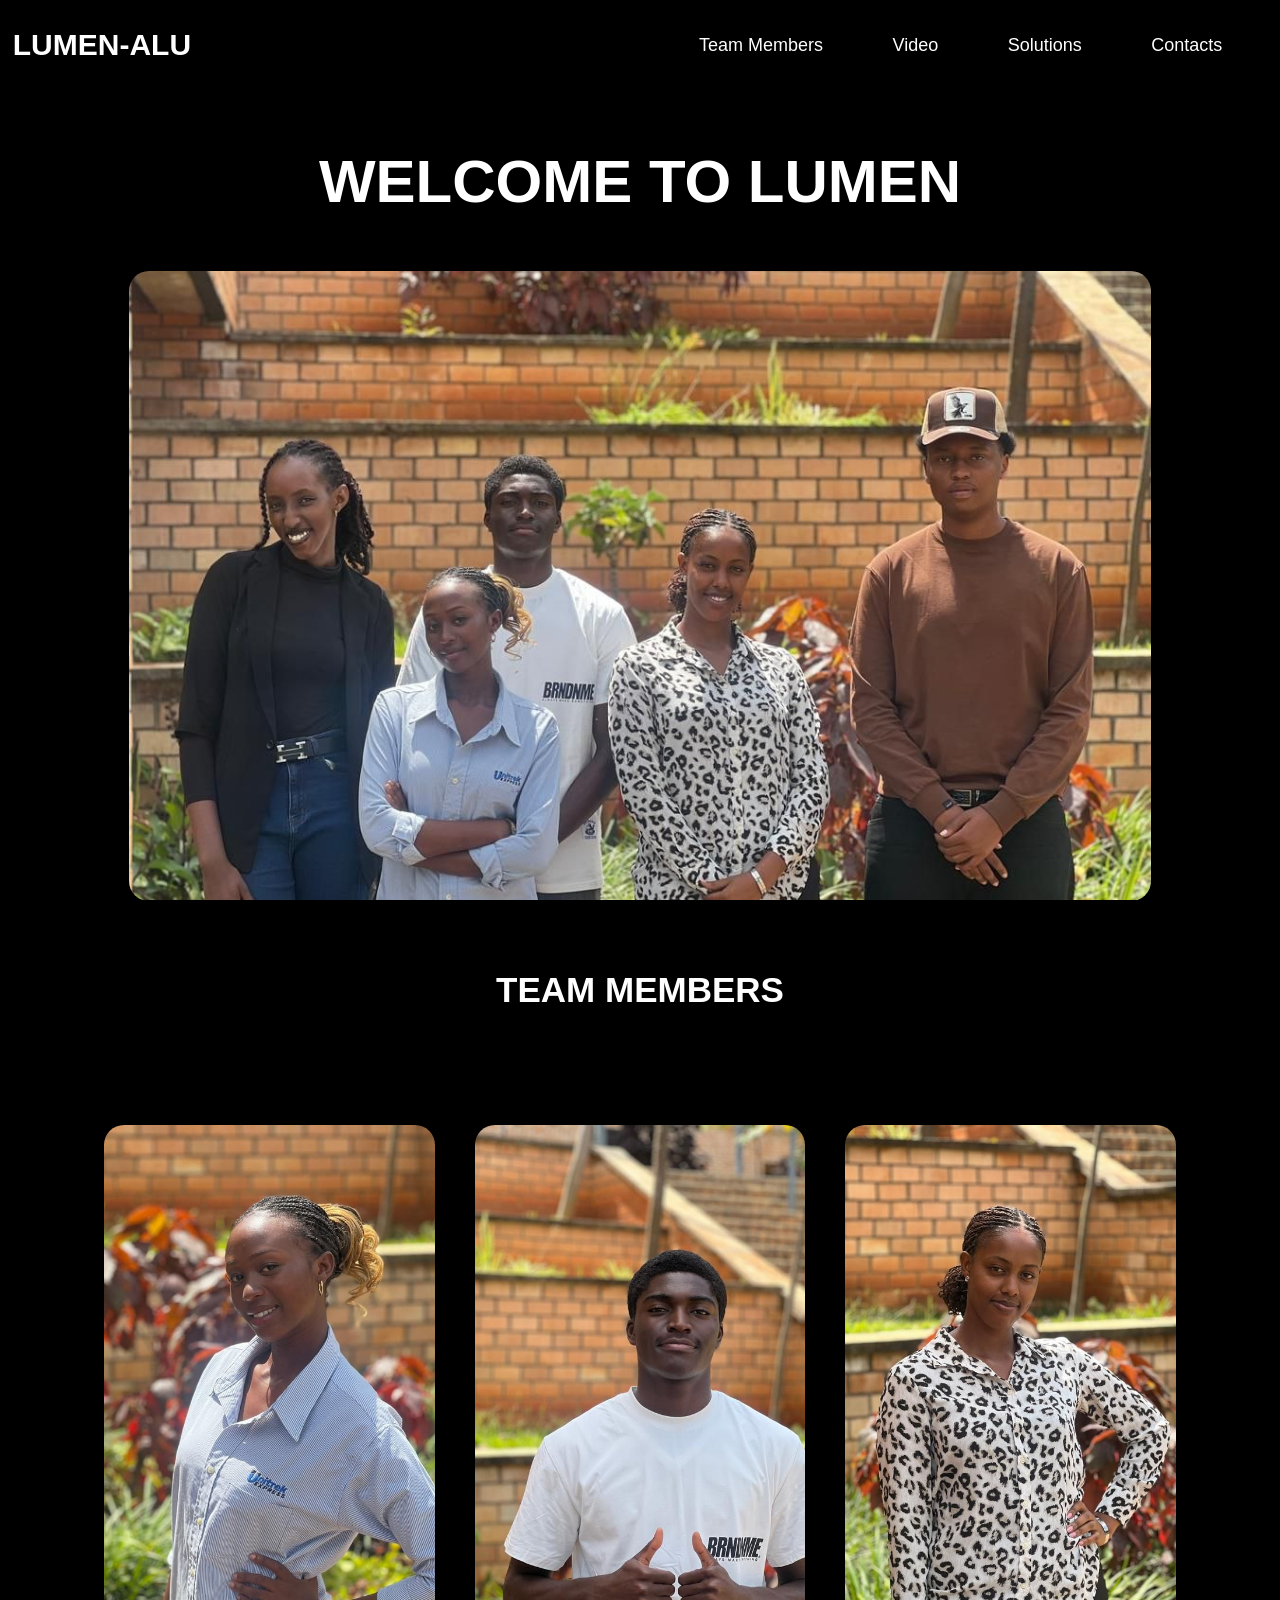
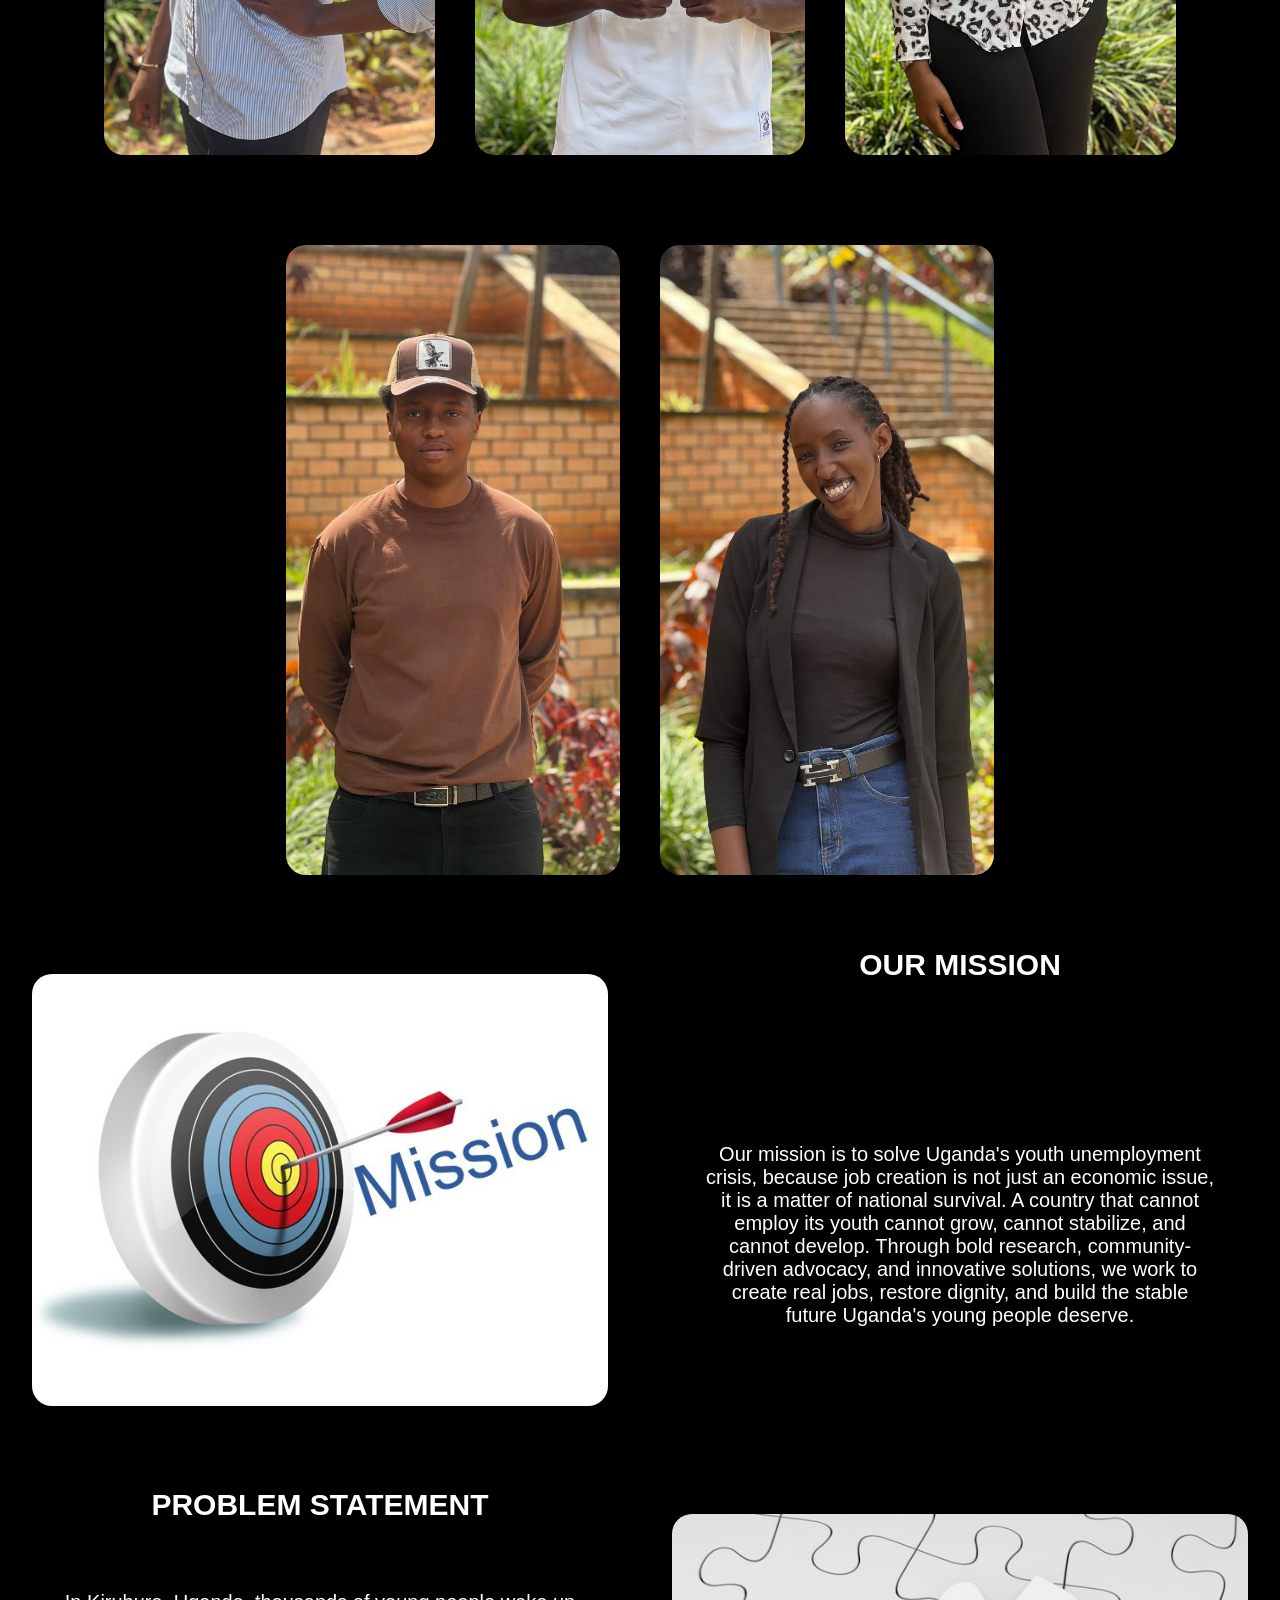
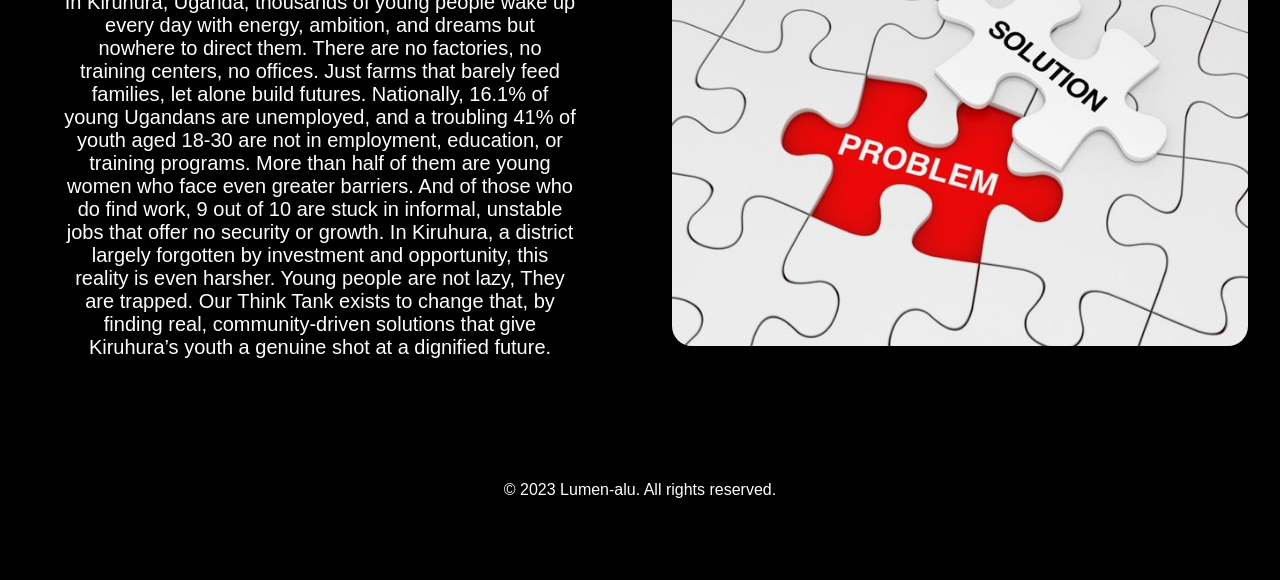
==== index.html @ fe231e84 "Initial commit" ====
<!DOCTYPE html>
<html lang="en">
<head>
    <meta charset="UTF-8">
    <meta name="viewport" content="width=device-width, initial-scale=1.0">
    <link rel="stylesheet" href="styles.css">
    <title>Lumen</title>
</head>
<body>
    <header class="navbar" role="banner">
        <a href="index.html" class="Logo">Lumen-alu</a>
        <ul>
            <li><a href="../PierreOthniel/team/teammembers.html">Team Members</a></li>
            <li><a href="../PierreOthniel/videofile/video.html">Video</a></li>
            <li><a href="../PierreOthniel/solution/solution.html">Solutions</a></li>
            <li><a href="../PierreOthniel/contacts/contacts.html">Contacts</a></li>
        </ul>
    </header>
    <section class="section1">
        <h1 class="slogan">Welcome to Lumen</h1>
        <div class="imagecase">
            <img src="" alt="" class="img">
        </div>
    </section>
    <section class="section2">
        <h1 class="teammembers">TEAM MEMBERS</h1>
        <div class="memberlign1">
            <div class="member1 members"></div>
            <div class="member2 members"></div>
            <div class="member3 members"></div>
        </div>
        <div class="memberlign2">
            <div class="member4 members"></div>
            <div class="member5 members"></div>
        </div>
    </section>
    <section class="section3">
        <div class="missionStatement">
            <div class="imagemission"></div>
        </div>
        <div class="missionStatement1">
            <h1 class="ms1">Our Mission</h1>
            <p class="msp1">
                Our mission is to solve Uganda's youth unemployment crisis, because job creation is not just an economic issue, it is a matter of national survival. A country that cannot employ its youth cannot grow, cannot stabilize, and cannot develop. Through bold research, community-driven advocacy, and innovative solutions, we work to create real jobs, restore dignity, and build the stable future Uganda's young people deserve.
            </p>
        </div>
    </section>
    <section class="section4">
        <div class="problemstatement">
            <h1 class="ps1">Problem Statement</h1>
            <p class="psp1">
                In Kiruhura, Uganda, thousands of young people wake up every day with energy, ambition, and dreams but nowhere to direct them. There are no factories, no training centers, no offices. Just farms that barely feed families, let alone build futures. Nationally, 16.1% of young Ugandans are unemployed, and a troubling 41% of youth aged 18-30 are not in employment, education, or training programs. More than half of them are young women who face even greater barriers. And of those who do find work, 9 out of 10 are stuck in informal, unstable jobs that offer no security or growth. In Kiruhura, a district largely forgotten by investment and opportunity, this reality is even harsher. Young people are not lazy, They are trapped. Our Think Tank exists to change that, by finding real, community-driven solutions that give Kiruhura’s youth a genuine shot at a dignified future.
            </p>
        </div>
        <div class="imageproblem">
            <div class="imageproblem1"></div>
        </div>
    </section>
    <footer class="footer">
        <p>&copy; 2023 Lumen-alu. All rights reserved.</p>
    </footer>
</body>
</html>
---- styles.css ----
*{
    margin: 0;
    padding: 0;
    box-sizing: border-box;
    text-decoration: none;
    list-style: none;
    font-family: 'Poppins', sans-serif;

}

body {
    width: 100%;
}

header {
    width: 100%;
    height: 10vh;
    padding: 2px 1%;
    display: flex;
    align-items: center;
    justify-content: space-between;
    box-shadow: 12px 5px 10px rgba(255, 255, 255, 0.7);
    background: #000;
}

.Logo {
    font-size: 30px;
    font-weight: 600;
    text-transform: uppercase;
    color: #fff;
}

li {
    display: inline-block;
    padding: 0 20px;
}

li a {
    font-size: 18px;
    font-weight: 500;
    color: #fff;
    transition: all 0.3s ease;
    margin-right: 25px;

}

li a:hover {
    color: #ff014f;
}

.section1 {
    width: 100%;
    height: 90vh;
    text-align: center;
    border: 1px solid black;
    background-color: #000;
}

.section1 .slogan {
    width: 100%;
    height: 20vh;
    color: #fff;
    display: flex;
    align-items: center;
    justify-content: center;
    text-transform: uppercase;
    text-align: center;
    font-size: 60px;
    transition: all 0.3s ease;
}

.section1 .slogan:hover {
    color: #ff014f;
    transform: scale(1.2);
}

.section1 .imagecase {
    width: 80%;
    height: 70vh;
    border-radius: 20px;
    background-color: #fff;
    display: flex;
    justify-content: center;
    align-items: center;
    margin: 0 auto;
    background-image: url(./Img/teampicture.jpg);
    background-size: cover;
    background-position: center;
}

.section2 {
    width: 100%;
    height: 180vh;
    background-color: #000;
}

.section2 .teammembers {
    width: 100%;
    height: 20vh;
    color: #fff;
    display: flex;
    justify-content: center;
    align-items: center;
    text-transform: uppercase;
    text-align: center;
    font-size: 35px;
    transition: all 0.3s ease;
}

.section2 .teammembers:hover {
    color: #ff014f;
    transform: scale(1.2);
}

.section2 .memberlign1 {
    width: 90%;
    height: 80vh;
    display: flex;
    justify-content: center;
    align-items: center;
    padding: 20px;
    margin: 0 auto;
}

.section2 .members {
    width: 20%;
    height: 70vh;
    border-radius: 20px;
    background-color: #fff;
    margin: 0 20px;
    display: flex;
    justify-content: center;
    align-items: center;
}

.section2 .memberlign2 {
    width: 90%;
    height: 80vh;
    display: flex;
    justify-content: center;
    align-items: center;
    padding: 20px;
    margin: 0 auto;
}

.section2 .member1 {
    width: 30%;
    height: 70vh;
    background-image: url(./Img/memberA.jpg);
    background-size: cover;
    background-position: center;
}

.section2 .member2 {
    width: 30%;
    height: 70vh;
    background-image: url(./Img/memberB.jpg);
    background-size: cover;
    background-position: center;
}

.section2 .member3 {
    width: 30%;
    height: 70vh;
    background-image: url(./Img/memberC.jpg);
    background-size: cover;
    background-position: center;
}

.section2 .member4 {
    width: 30%;
    height: 70vh;
    background-image: url(./Img/memberD.jpg);
    background-size: cover;
    background-position: center;
}

.section2 .member5 {
    width: 30%;
    height: 70vh;
    background-image: url(./Img/memberE.jpg);
    background-size: cover;
    background-position: center;
}

.section3 {
    width: 100%;
    height: 60vh;
    display: flex;
    justify-content: center;
    align-items: center;
    background-color: #000;
}

.section3 .missionStatement {
    width: 50%;
    height: 100%;
    display: flex;
    justify-content: center;
    align-items: center;
}

.section3 .imagemission {
    width: 90%;
    height: 80%;
    background-color: #fff;
    border-radius: 20px;
    background-image: url(./Img/mission1.jpg);
    background-size: cover;
    background-position: center;
}

.section3 .missionStatement1 {
    width: 50%;
    height: 100%;
    color: #fff;
}

.section3 .missionStatement1 .ms1 {
    width: 100%;
    height: 10vh;
    font-size: 30px;
    text-transform: uppercase;
    text-align: center;
    display: flex;
    justify-content: center;
    align-items: center;
}

.section3 .missionStatement1 .msp1 {
    width: 80%;
    height: 50vh;
    font-size: 20px;
    text-align: center;
    display: flex;
    justify-content: center;
    align-items: center;
    margin: 0 auto;
}

.section4 {
    width: 100%;
    height: 60vh;
    display: flex;
    justify-content: center;
    align-items: center;
    background-color: #000;
    color: #fff;
}

.section4 .problemstatement {
    width: 50%;
    height: 100%;
}

.section4 .imageproblem {
    width: 50%;
    height: 100%;
    display: flex;
    justify-content: center;
    align-items: center;
    align-items: center;
}

.section4 .imageproblem1 {
    width: 90%;
    height: 80%;
    background-color: #fff;
    border-radius: 20px;
    background-image: url(./Img/imageproblem1.jpg);
    background-size: cover;
    background-position: center;
}

.section4 .problemstatement .ps1 {
    width: 100%;
    height: 10vh;
    font-size: 30px;
    text-transform: uppercase;
    text-align: center;
    display: flex;
    justify-content: center;
    align-items: center;
}

.section4 .problemstatement .psp1 {
    width: 80%;
    height: 50vh;
    font-size: 20px;
    text-align: center;
    display: flex;
    justify-content: center;
    align-items: center;
    margin: 0 auto;
}

.footer {
    width: 100%;
    height: 20vh;
    display: flex;
    justify-content: center;
    align-items: center;
    background-color: #000;
    color: #fff;
}
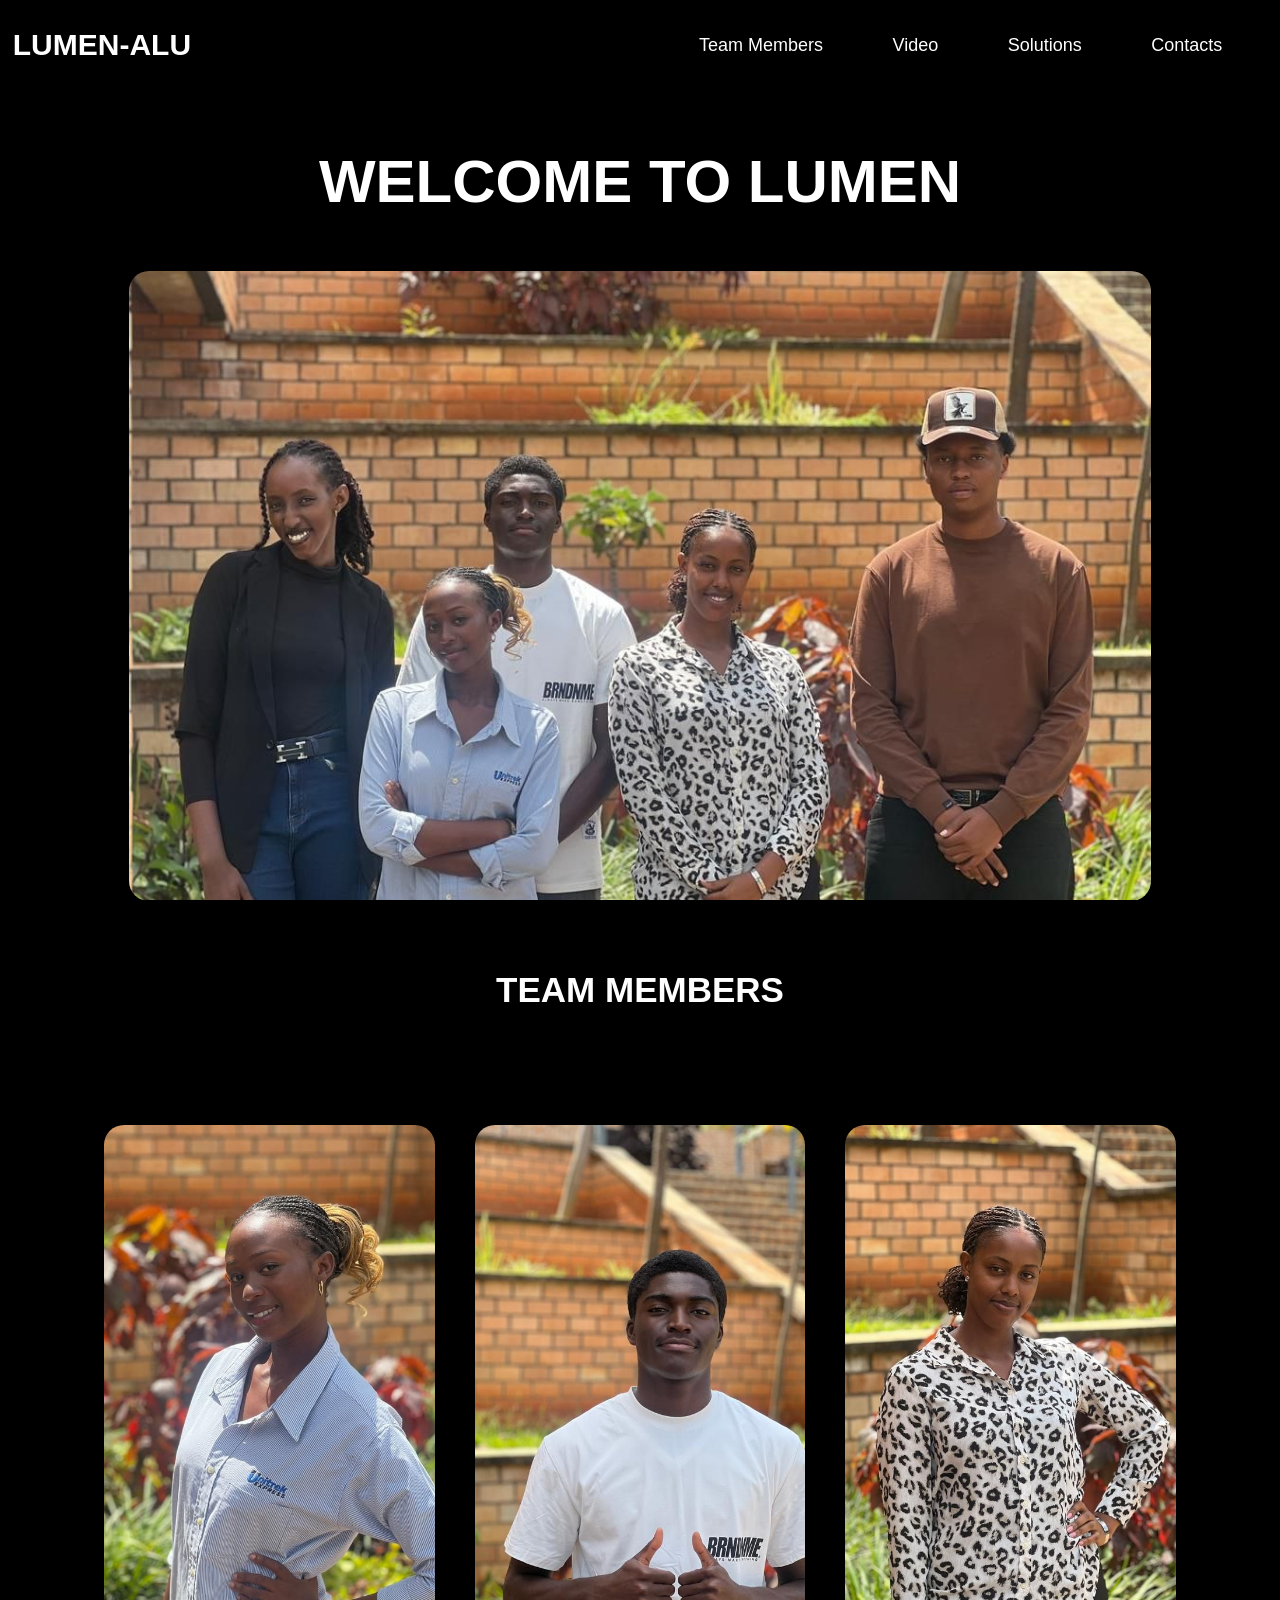
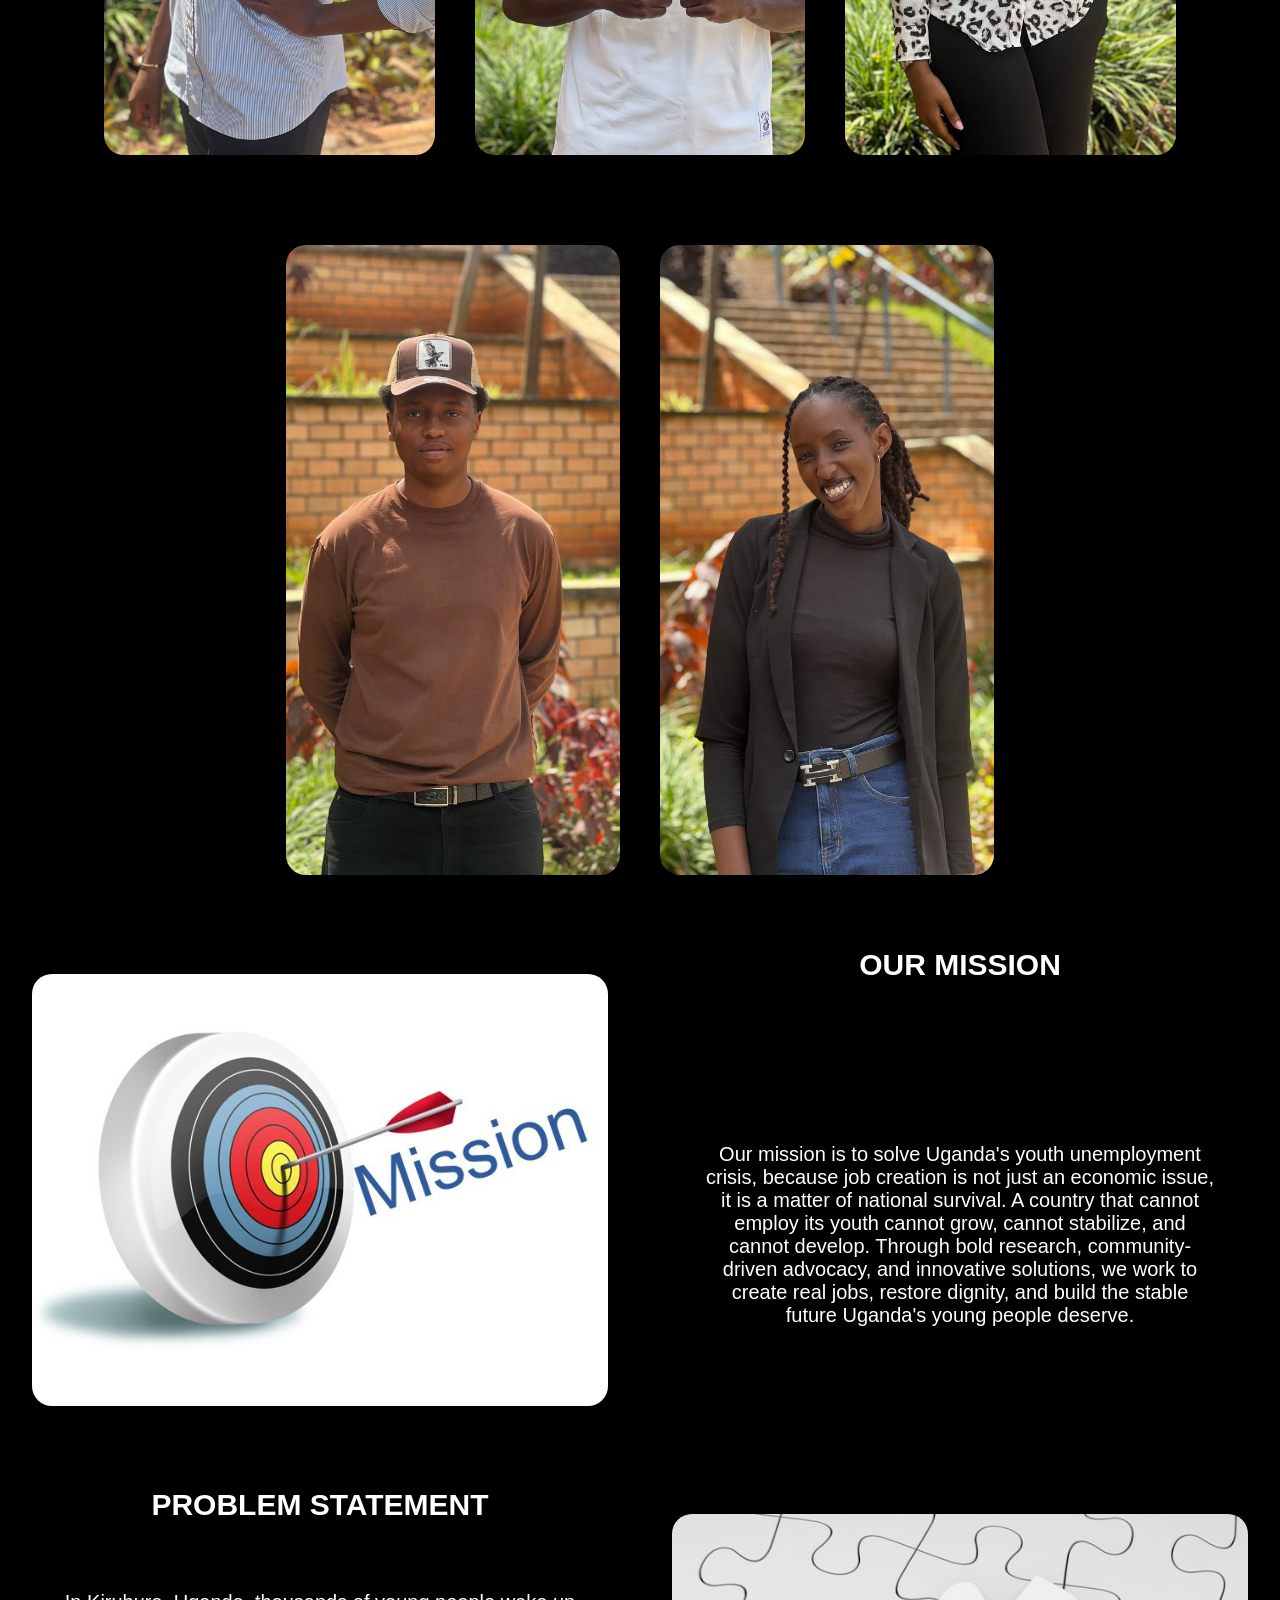
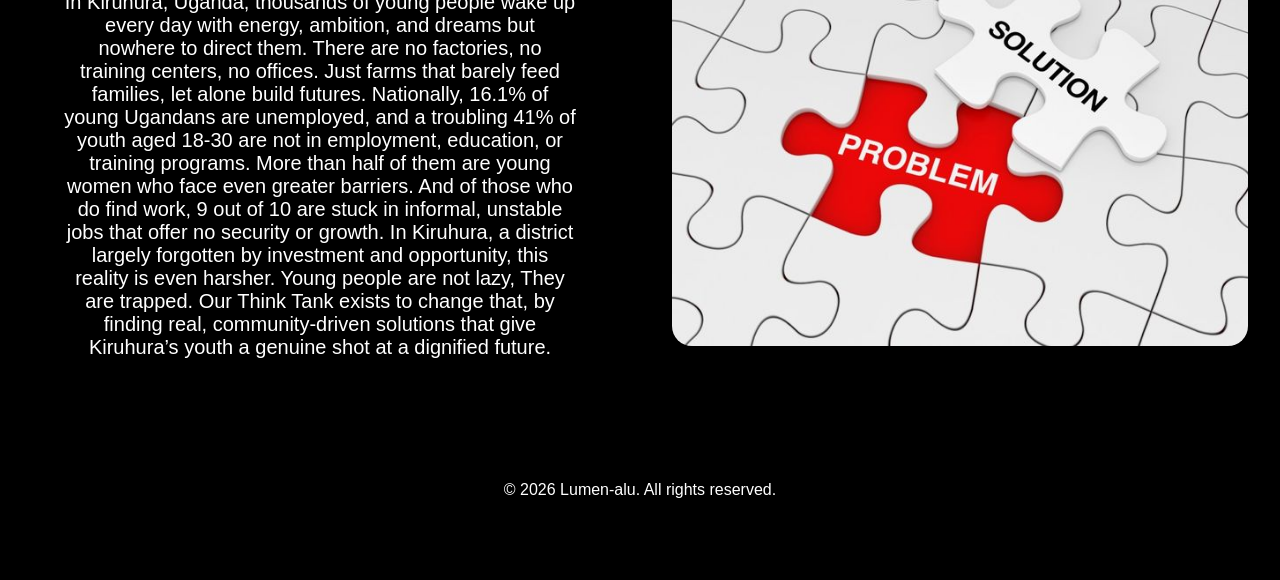
==== commit 5d84a793: "Update copyright year in footer to 2026" ====
--- a/index.html
+++ b/index.html
@@ -10,10 +10,10 @@
     <header class="navbar" role="banner">
         <a href="index.html" class="Logo">Lumen-alu</a>
         <ul>
-            <li><a href="../PierreOthniel/team/teammembers.html">Team Members</a></li>
-            <li><a href="../PierreOthniel/videofile/video.html">Video</a></li>
-            <li><a href="../PierreOthniel/solution/solution.html">Solutions</a></li>
-            <li><a href="../PierreOthniel/contacts/contacts.html">Contacts</a></li>
+            <li><a href="team/teammembers.html">Team Members</a></li>
+            <li><a href="videofile/video.html">Video</a></li>
+            <li><a href="solution/solution.html">Solutions</a></li>
+            <li><a href="contacts/contacts.html">Contacts</a></li>
         </ul>
     </header>
     <section class="section1">
@@ -57,7 +57,7 @@
         </div>
     </section>
     <footer class="footer">
-        <p>&copy; 2023 Lumen-alu. All rights reserved.</p>
+        <p>&copy; 2026 Lumen-alu. All rights reserved.</p>
     </footer>
 </body>
-</html>+</html>
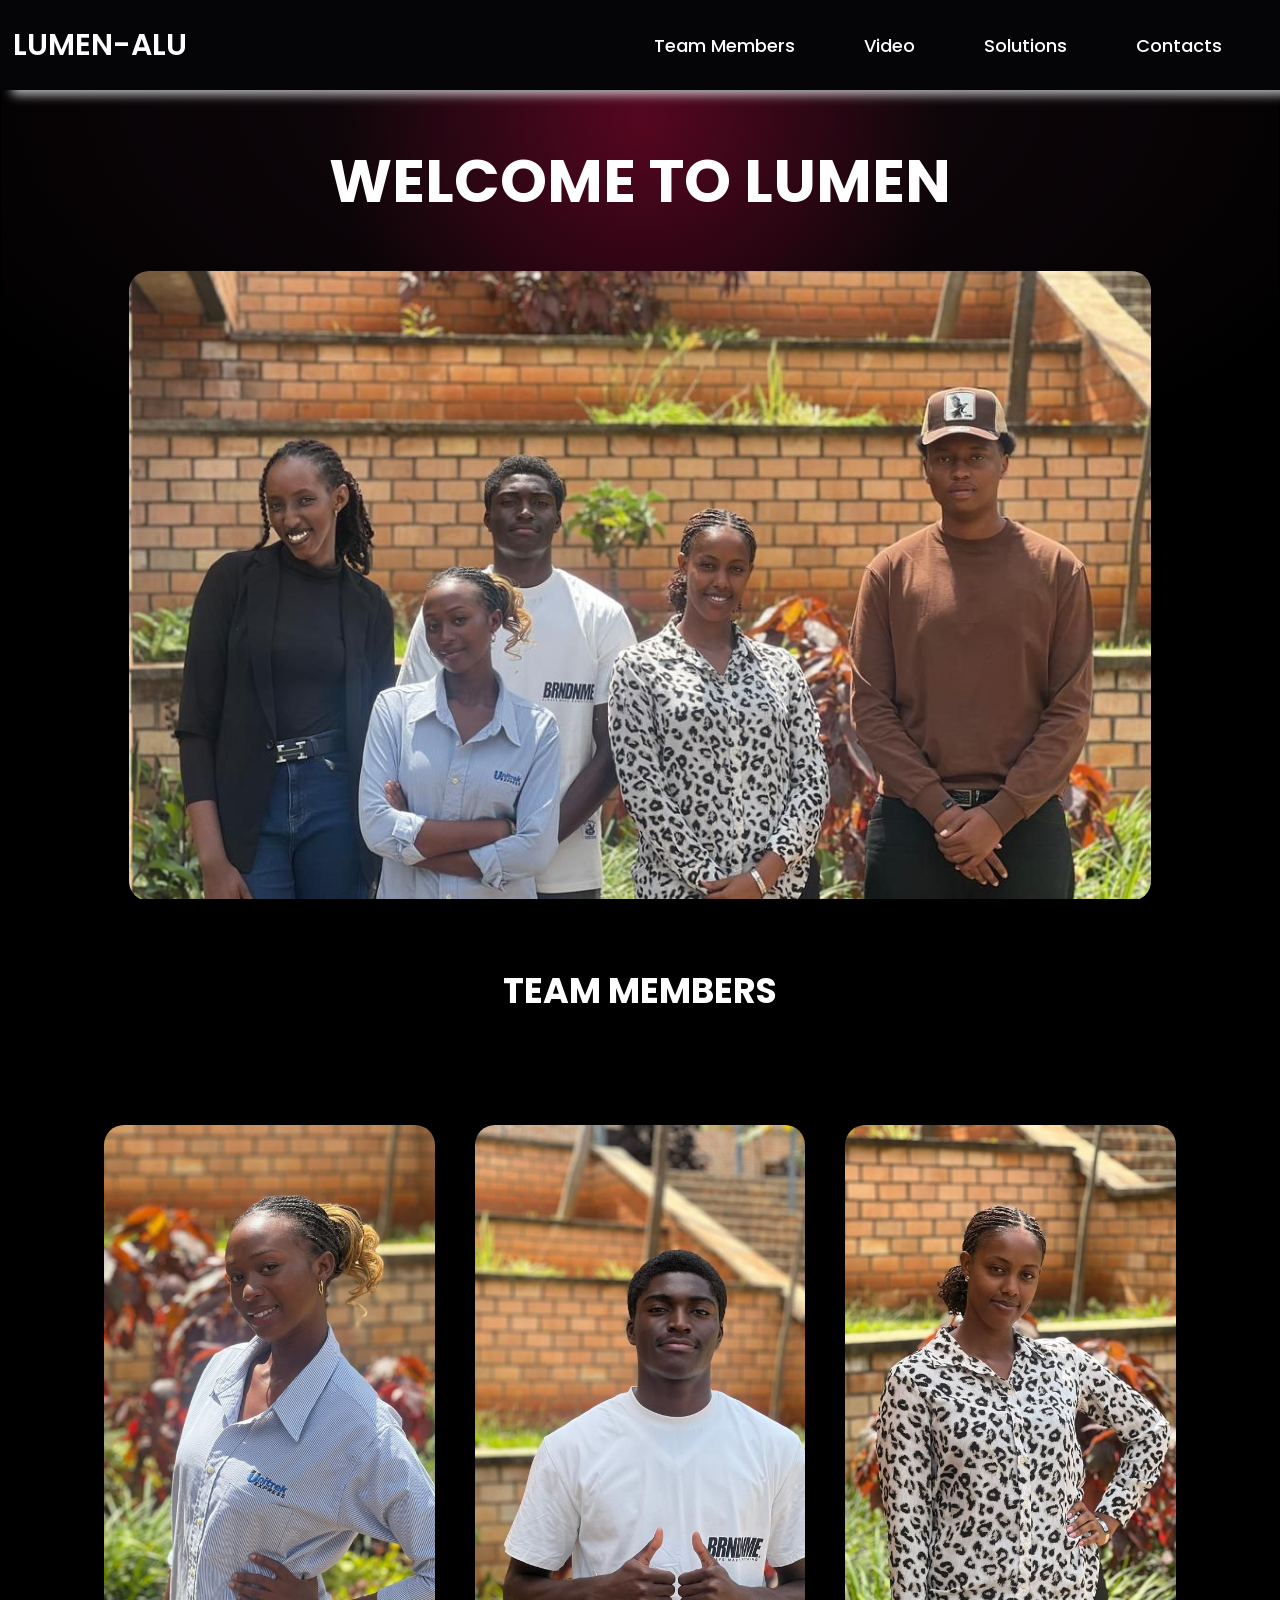
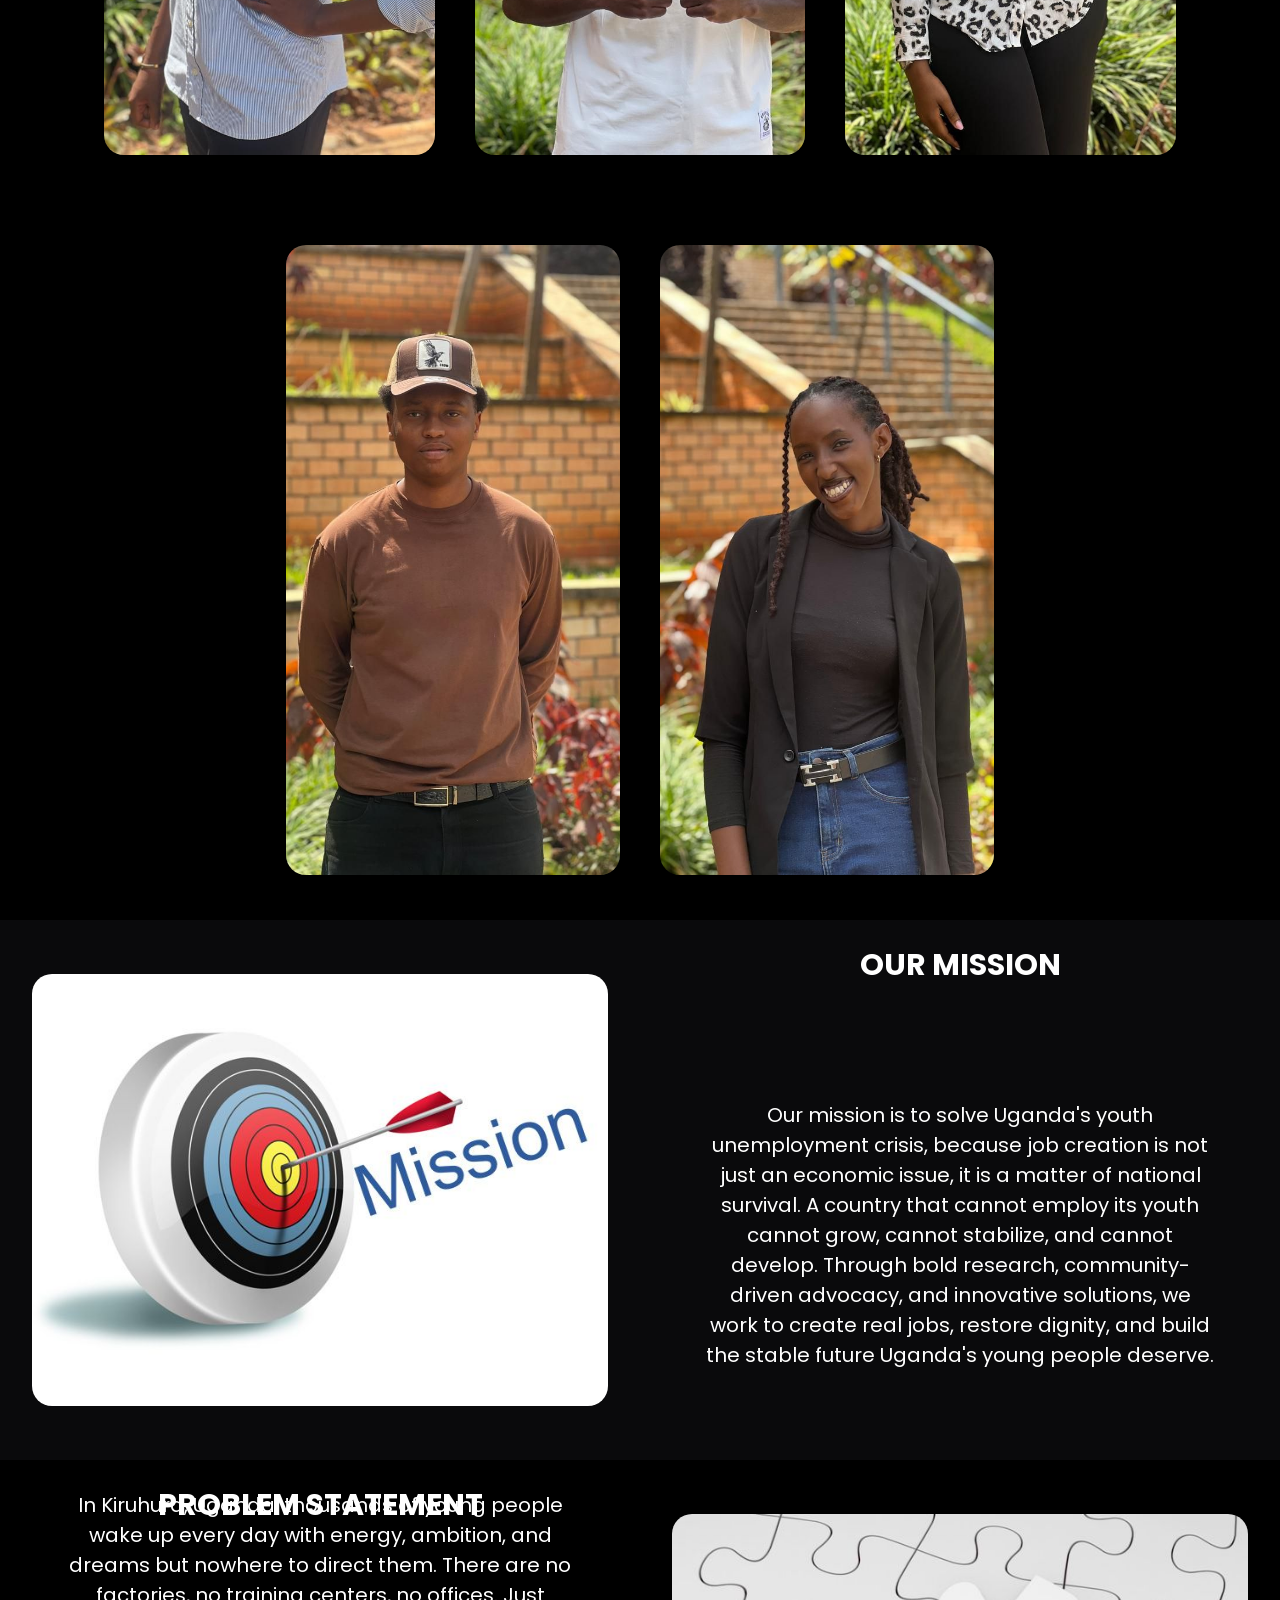
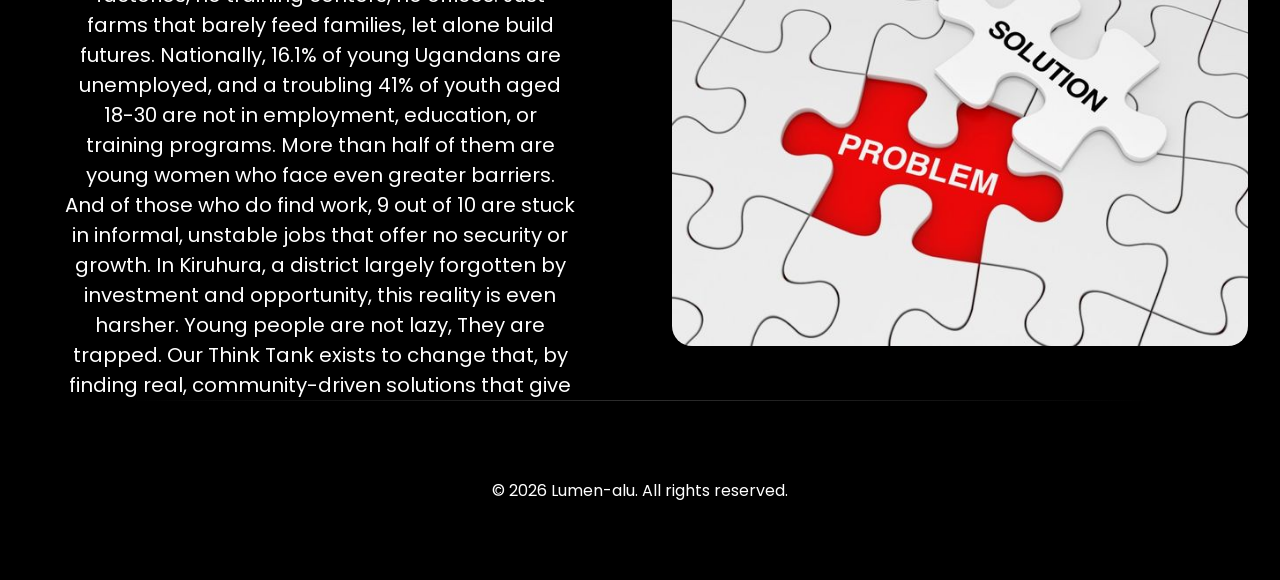
==== commit 78533d1e: "Améliorations et ajouts d'animations" ====
--- a/index.html
+++ b/index.html
@@ -3,7 +3,10 @@
 <head>
     <meta charset="UTF-8">
     <meta name="viewport" content="width=device-width, initial-scale=1.0">
+    <link rel="preconnect" href="https://fonts.googleapis.com">
+    <link href="https://fonts.googleapis.com/css2?family=Poppins:wght@300;400;500;600;700&display=swap" rel="stylesheet">
     <link rel="stylesheet" href="styles.css">
+    <link rel="stylesheet" href="animations.css">
     <title>Lumen</title>
 </head>
 <body>
@@ -59,5 +62,6 @@
     <footer class="footer">
         <p>&copy; 2026 Lumen-alu. All rights reserved.</p>
     </footer>
+    <script src="animations.js"></script>
 </body>
 </html>
--- a/styles.css
+++ b/styles.css
@@ -20,7 +20,7 @@
     align-items: center;
     justify-content: space-between;
     box-shadow: 12px 5px 10px rgba(255, 255, 255, 0.7);
-    background: #000;
+    background: #050507;
 }
 
 .Logo {
@@ -53,7 +53,7 @@
     height: 90vh;
     text-align: center;
     border: 1px solid black;
-    background-color: #000;
+    background: radial-gradient(120% 100% at 50% 0%, #15090f 0%, #000 55%);
 }
 
 .section1 .slogan {
@@ -189,7 +189,7 @@
     display: flex;
     justify-content: center;
     align-items: center;
-    background-color: #000;
+    background-color: #0a0a0c;
 }
 
 .section3 .missionStatement {
--- a/animations.css
+++ b/animations.css
@@ -0,0 +1,194 @@
+/* =====================================================================
+   ANIMATIONS.CSS — système d'animation partagé pour tout le site Lumen
+   À inclure APRÈS la feuille de style propre à chaque page.
+   ===================================================================== */
+
+:root{
+  --accent: #ff014f;
+  --accent-soft: #ff5d85;
+  --ease: cubic-bezier(.22,.61,.36,1);
+}
+
+html{
+  scroll-behavior: smooth;
+}
+
+/* ---------- Fondu d'entrée de la page ---------- */
+body{ opacity: 0; }
+html.page-ready body{
+  opacity: 1;
+  transition: opacity .6s var(--ease);
+}
+
+/* ---------- Révélation au scroll ---------- */
+.reveal{
+  opacity: 0;
+  transform: translateY(32px);
+  transition: opacity .8s var(--ease), transform .8s var(--ease);
+  will-change: opacity, transform;
+}
+.reveal.in-view{
+  opacity: 1;
+  transform: translateY(0);
+}
+.reveal-delay-1{ transition-delay: .08s; }
+.reveal-delay-2{ transition-delay: .16s; }
+.reveal-delay-3{ transition-delay: .24s; }
+.reveal-delay-4{ transition-delay: .32s; }
+.reveal-delay-5{ transition-delay: .40s; }
+
+/* ---------- En-tête : collant + effet au scroll ---------- */
+header.navbar{
+  position: sticky;
+  top: 0;
+  z-index: 50;
+  transition: box-shadow .35s var(--ease), background-color .35s var(--ease);
+}
+header.navbar.scrolled{
+  background-color: rgba(0,0,0,.92);
+  box-shadow: 0 14px 34px -14px rgba(0,0,0,.75);
+  backdrop-filter: blur(8px);
+}
+
+/* ---------- Logo ---------- */
+.Logo{
+  display: inline-block;
+  transition: transform .3s var(--ease), text-shadow .3s var(--ease);
+}
+.Logo:hover{
+  transform: translateY(-2px);
+  text-shadow: 0 0 18px rgba(255,1,79,.55);
+}
+
+/* ---------- Liens de nav : soulignement animé ---------- */
+header.navbar li a{
+  position: relative;
+  display: inline-block;
+}
+header.navbar li a::after{
+  content: '';
+  position: absolute;
+  left: 0; bottom: -8px;
+  width: 0; height: 2px;
+  background: var(--accent);
+  transition: width .35s var(--ease);
+}
+header.navbar li a:hover::after{
+  width: 100%;
+}
+
+/* ---------- Halo ambiant dans chaque section d'accueil ---------- */
+.section1{
+  position: relative;
+  overflow: hidden;
+}
+.section1::before{
+  content: '';
+  position: absolute;
+  width: 620px;
+  height: 620px;
+  left: 50%;
+  top: -280px;
+  transform: translateX(-50%);
+  background: radial-gradient(circle, rgba(255,1,79,.28), transparent 70%);
+  pointer-events: none;
+  z-index: 0;
+  animation: lumen-drift 16s ease-in-out infinite;
+}
+.section1 > *{
+  position: relative;
+  z-index: 1;
+}
+@keyframes lumen-drift{
+  0%, 100% { transform: translate(-50%, 0) scale(1); }
+  50%      { transform: translate(-50%, 26px) scale(1.08); }
+}
+
+/* ---------- Lever au survol (cartes, images, blocs) ---------- */
+.lift-hover{
+  transition: transform .4s var(--ease), box-shadow .4s var(--ease), filter .4s var(--ease);
+}
+.lift-hover:hover{
+  transform: translateY(-8px) scale(1.015);
+  box-shadow: 0 26px 50px -20px rgba(0,0,0,.75);
+  filter: brightness(1.06);
+}
+
+/* ---------- Survol image / vidéo : léger zoom ---------- */
+.zoom-hover{
+  transition: transform .5s var(--ease);
+}
+.zoom-hover:hover{
+  transform: scale(1.035);
+}
+
+/* ---------- Bouton générique animé (mail, CTA…) ---------- */
+.btn-glow{
+  display: inline-flex;
+  align-items: center;
+  gap: .5rem;
+  border: 1px solid rgba(255,255,255,.25);
+  transition: transform .3s var(--ease), box-shadow .3s var(--ease), border-color .3s var(--ease), background-color .3s var(--ease);
+}
+.btn-glow:hover{
+  transform: translateY(-4px);
+  border-color: var(--accent);
+  box-shadow: 0 0 0 1px var(--accent), 0 18px 40px -16px rgba(255,1,79,.55);
+  background-color: rgba(255,1,79,.08);
+}
+
+/* ---------- Liste de solutions : badges numérotés animés ---------- */
+.msp2{
+  list-style: none;
+  counter-reset: lumen-step;
+}
+.msp2 li{
+  position: relative;
+  counter-increment: lumen-step;
+  padding-left: 3.2rem !important;
+  text-align: left;
+  transition: transform .35s var(--ease);
+}
+.msp2 li::before{
+  content: counter(lumen-step);
+  position: absolute;
+  left: 0; top: 0;
+  width: 2.2rem; height: 2.2rem;
+  border-radius: 50%;
+  background: var(--accent);
+  color: #fff;
+  font-weight: 700;
+  display: flex;
+  align-items: center;
+  justify-content: center;
+  font-size: 1rem;
+  box-shadow: 0 0 0 4px rgba(255,1,79,.18);
+  transition: transform .35s var(--ease), box-shadow .35s var(--ease);
+}
+.msp2 li:hover{
+  transform: translateX(6px);
+}
+.msp2 li:hover::before{
+  transform: scale(1.12);
+  box-shadow: 0 0 0 7px rgba(255,1,79,.28);
+}
+
+/* ---------- Pied de page ---------- */
+.footer{
+  position: relative;
+}
+.footer::before{
+  content: '';
+  position: absolute;
+  top: 0; left: 10%;
+  width: 80%; height: 1px;
+  background: linear-gradient(90deg, transparent, rgba(255,255,255,.18), transparent);
+}
+
+/* ---------- Confort de lecture / accessibilité ---------- */
+@media (prefers-reduced-motion: reduce){
+  *{ animation: none !important; transition: none !important; }
+  .reveal{ opacity: 1; transform: none; }
+  body{ opacity: 1; }
+  .section1::before{ display:none; }
+}
